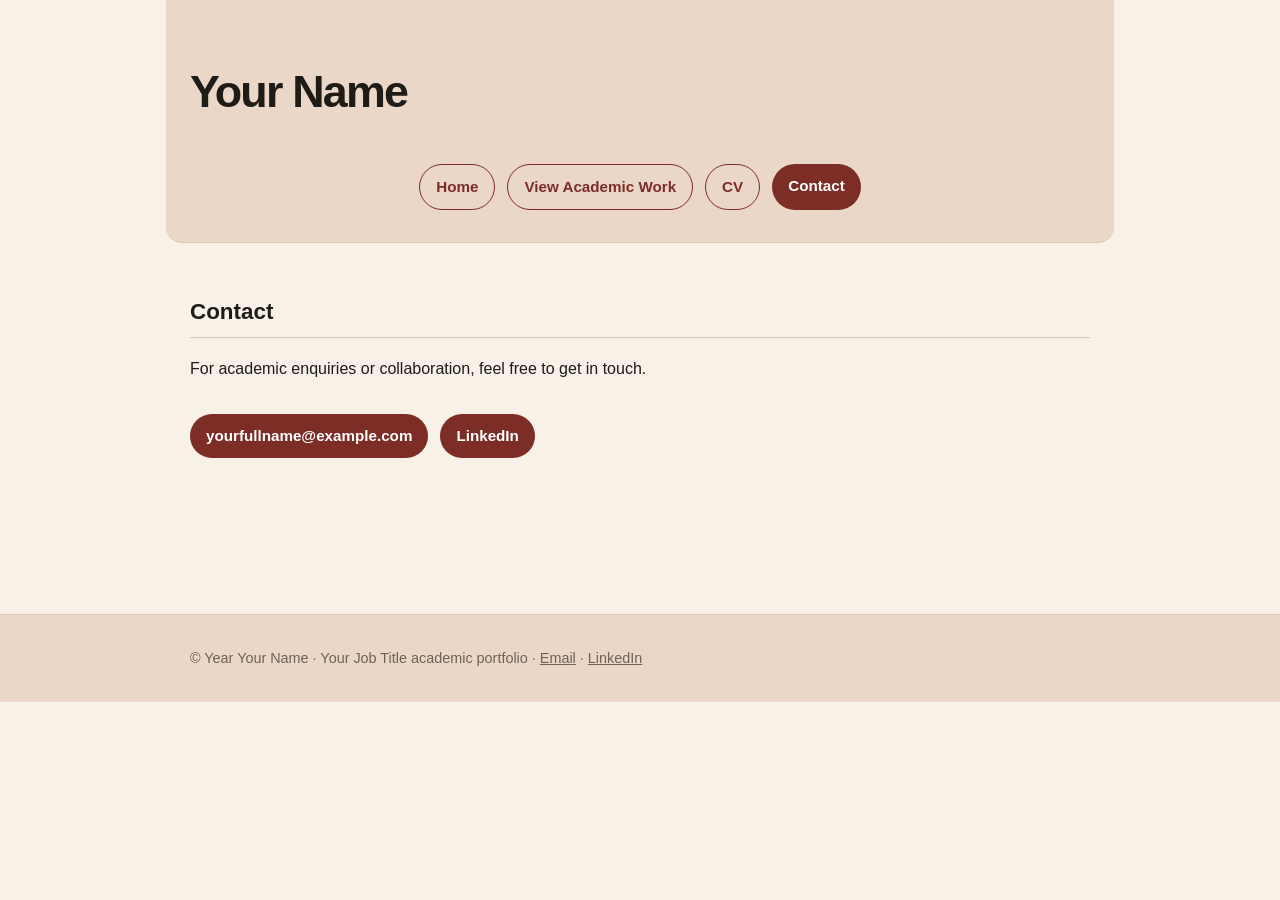
==== contact/index.html @ 8d7bb366 "contact page" ====
<!DOCTYPE html>
<html lang="en">
<head>
  <meta charset="UTF-8">
  <meta name="viewport" content="width=device-width, initial-scale=1.0">
  <title>Contact | Your Name</title>
  <link rel="stylesheet" href="../style.css">
  <link rel="icon" type="image/png" href="../favicon.png">
</head>
 <body>

    <header>
      <h1>Your Name</h1>

      <div class="hero-links">
        <a href="/" class="button-link secondary">Home</a>
        <a href="../work/" class="button-link secondary">View Academic Work</a>
        <a href="../cv/" class="button-link secondary">CV</a>
        <a href="./" class="button-link">Contact</a>
      </div>
    </header>

   <main>
     <section>
       <h2>Contact</h2>
       
       <p>For academic enquiries or collaboration, feel free to get in touch.</p>
       <div class="contact-links">
         <a class="button-link" href="mailto:yourfullname@example.com">yourfullname@example.com</a>
         <a class="button-link" 
            href="https://www.linkedin.com/in/yourlinkedinurl/" 
            target="_blank" 
            rel="noopener noreferrer">LinkedIn</a>
       </div>
     </section>
   </main>
   
   <footer>
     <p>
       © Year Your Name · Your Job Title academic portfolio · 
       <a href="mailto:yourfullname@example.com">Email</a> · 
       <a href="https://www.linkedin.com/in/yourlinkedinurl/"
          target="_blank" 
          rel="noopener noreferrer">LinkedIn</a>
     </p>
   </footer>
   
 </body>
</html>
---- style.css ----
:root {
  --background: #f7f1e8;
  --paper: #fffdf8;
  --text: #1f1b17;
  --muted: #6f6256;
  --accent: #7b2d26;
  --ochre: #b9822f;
  --border: #d8c7b4;
  --band: #ead7c7;
}

body {
  margin: 0;
  font-family: "Neue Haas Unica", "Helvetica Neue", Arial, sans-serif;
  background: var(--background);
  color: var(--text);
  line-height: 1.6;
}

/* Header */

header {
  max-width: 900px;
  margin: 0 auto;
  padding: 56px 24px 32px;
  border-bottom: 1px solid var(--border);
  background: var(--band);
  border-radius: 0 0 16px 16px;
}

header h1 {
  margin-top: 0;
}

.page-hero {
  text-align: center;
  padding-top: 60px;
}

.page-hero .hero-links {
  justify-content: center;
}

.hero {
  text-align: center;
  padding: 80px 24px 60px;
}

.hero .tagline {
  margin-left: auto;
  margin-right: auto;
}

.hero-links {
  margin-top: 20px;
  display: flex;
  gap: 12px;
  justify-content: center;
  flex-wrap: wrap;
}

/* Navigation */

nav {
  margin-top: 28px;
}

nav a {
  margin-right: 20px;
  color: var(--accent);
  text-decoration: none;
  font-weight: 600;
}

nav a:hover {
  text-decoration: underline;
}

/* Layout */

main {
  max-width: 900px;
  margin: 0 auto;
  padding: 32px 24px 60px;
}

section {
  margin-bottom: 36px;
}

/* Typography */

h1 {
  font-size: 2.8rem;
  margin: 0 0 12px;
  letter-spacing: -0.04em;
}

h2 {
  font-size: 1.4rem;
  border-bottom: 1px solid var(--border);
  padding-bottom: 8px;
  margin-bottom: 18px;
}

h3 {
  font-size: 1.15rem;
  margin-bottom: 0.4rem;
  letter-spacing: -0.01em;
}

.tagline {
  font-size: 1.1rem;
  color: var(--muted);
  max-width: 620px;
}

main a {
  color: var(--accent);
  font-weight: 600;
}

main a:hover {
  color: var(--ochre);
}

/* Cards */

.card {
  background: var(--paper);
  border: 1px solid var(--border);
  border-radius: 14px;
  padding: 22px;
  margin-bottom: 18px;
  transition: transform 0.2s ease, box-shadow 0.2s ease;
  display: block;
  text-decoration: none;
  color: inherit;
}

.card:hover {
  transform: translateY(-3px);
  box-shadow: 0 8px 20px rgba(31, 27, 23, 0.08);
}

.card:active {
  transform: translateY(-1px);
}

.card h3 {
  margin-top: 0;
  color: var(--accent);
  line-height: 1.3;
}

/* Metadata, notes, and status labels */

.meta {
  color: var(--muted);
  font-size: 0.95rem;
  font-style: italic;
  letter-spacing: 0.02em;
}

.status {
  display: inline-block;
  margin-top: 0.5rem;
  color: var(--ochre);
  font-weight: 700;
  text-transform: uppercase;
  letter-spacing: 0.08em;
  font-size: 0.75rem;
}

.note {
  font-size: 0.9rem;
  color: var(--muted);
  max-width: 700px;
  border-left: 2px solid var(--border);
  padding-left: 12px;
  margin-top: 0.5rem;
}

.last-updated {
  color: var(--muted);
  font-size: 0.85rem;
  margin-top: 1rem;
}

.work-intro {
  color: var(--muted);
  max-width: 680px;
}

/* Academic paper-style page headers */

.paper-header {
  text-align: center;
  max-width: 760px;
  margin: 0 auto 3rem;
}

.paper-header h2 {
  border-bottom: none;
  font-size: 1.8rem;
  line-height: 1.25;
  margin-bottom: 0.75rem;
}

.paper-header p:not(.meta):not(.status) {
  text-align: center;
  margin-top: 1.5rem;
}

.paper-header .work-intro,
.paper-header .note,
.paper-header .last-updated {
  text-align: center;
  margin-left: auto;
  margin-right: auto;
}

.paper-header .note {
  border-left: none;
  padding-left: 0;
}

/* Lists */

.interests {
  padding-left: 20px;
  line-height: 1.8;
}

.interests li::marker {
  color: var(--accent);
}

/* Work page preview cards */

.work-preview-card {
  display: grid;
  grid-template-columns: 160px 1fr;
  gap: 20px;
  align-items: start;
}

.preview-bubble {
  width: 150px;
  height: 150px;
  border-radius: 18px;
  overflow: hidden;
  border: 1px solid var(--border);
  background: var(--paper);
  display: flex;
  align-items: flex-start;
  justify-content: center;
  flex-shrink: 0;
}

.preview-bubble img {
  width: 100%;
  height: 100%;
  object-fit: contain;
  object-position: top;
  display: block;
}

.placeholder-preview {
  align-items: center;
  text-align: center;
  padding: 12px;
  color: var(--muted);
  font-size: 0.85rem;
  font-style: italic;
}

/* PDF frame */

.pdf-frame {
  margin-top: 1.5rem;
  padding: 14px;
  background: var(--paper);
  border: 1px solid var(--border);
  border-radius: 18px;
  box-shadow: 0 8px 20px rgba(31, 27, 23, 0.08);
}

.pdf-frame iframe {
  width: 100%;
  height: 800px;
  margin: 0;
  border: none;
  border-radius: 12px;
  box-shadow: none;
}

/* Buttons */

.button-link {
  display: inline-block;
  margin-top: 1rem;
  padding: 10px 16px;
  background: var(--accent);
  color: white;
  text-decoration: none;
  font-weight: 600;
  font-size: 0.95rem;
  border-radius: 999px;
  transition: background 0.2s ease, transform 0.1s ease;
}

.button-link:hover {
  background: var(--ochre);
  color: white;
}

.button-link:active {
  transform: translateY(1px);
}

.button-link.secondary {
  background: transparent;
  color: var(--accent);
  border: 1px solid var(--accent);
}

.button-link.secondary:hover {
  background: var(--accent);
  color: white;
}

.hero-links .button-link {
  color: white;
}

.hero-links .button-link.secondary {
  color: var(--accent);
}

.hero-links .button-link.secondary:hover {
  color: white;
}

.mobile-pdf-link {
  display: none;
}

.desktop-pdf-link {
  display: inline-block;
}

.pdf-section {
  text-align: center;
}

.pdf-actions {
  margin-top: 1rem;
}

/* Contact links */

.contact-links {
  display: flex;
  gap: 12px;
  flex-wrap: wrap;
}

/* Footer */

footer {
  margin-top: 60px;
  padding: 32px 24px;
  background: var(--band);
  border-top: 1px solid var(--border);
  color: var(--muted);
  font-size: 0.9rem;
}

footer p {
  max-width: 900px;
  margin: 0 auto;
}

footer a {
  color: var(--muted);
  text-decoration: underline;
  font-weight: 500;
}

footer a:hover {
  color: var(--accent);
}

/* Mobile */

@media (max-width: 700px) {
  header {
    padding: 40px 20px 28px;
  }

  h1 {
    font-size: 2.2rem;
  }

  main {
    padding: 28px 20px 56px;
  }

  nav a {
    display: inline-block;
    margin-bottom: 8px;
  }

  .work-preview-card {
    grid-template-columns: 1fr;
  }

  .preview-bubble {
    width: 160px;
    height: 160px;
    margin: 0 auto;
  }

  .pdf-frame {
    display: none;
  }

  .desktop-pdf-link {
    display: none;
  }

  .mobile-pdf-link {
    display: inline-block;
  }

  .paper-header h2 {
    font-size: 1.5rem;
  }
}

.ascii-art {
  text-align: center;
  margin-top: 20px;
  font-family: monospace;
  color: var(--muted);
  opacity: 0.8;
}

.ascii-art {
  font-family: monospace;
  white-space: pre;
  text-align: center;
  color: var(--accent);
  font-size: 0.75rem;
  line-height: 1;
  overflow-x: auto;
}
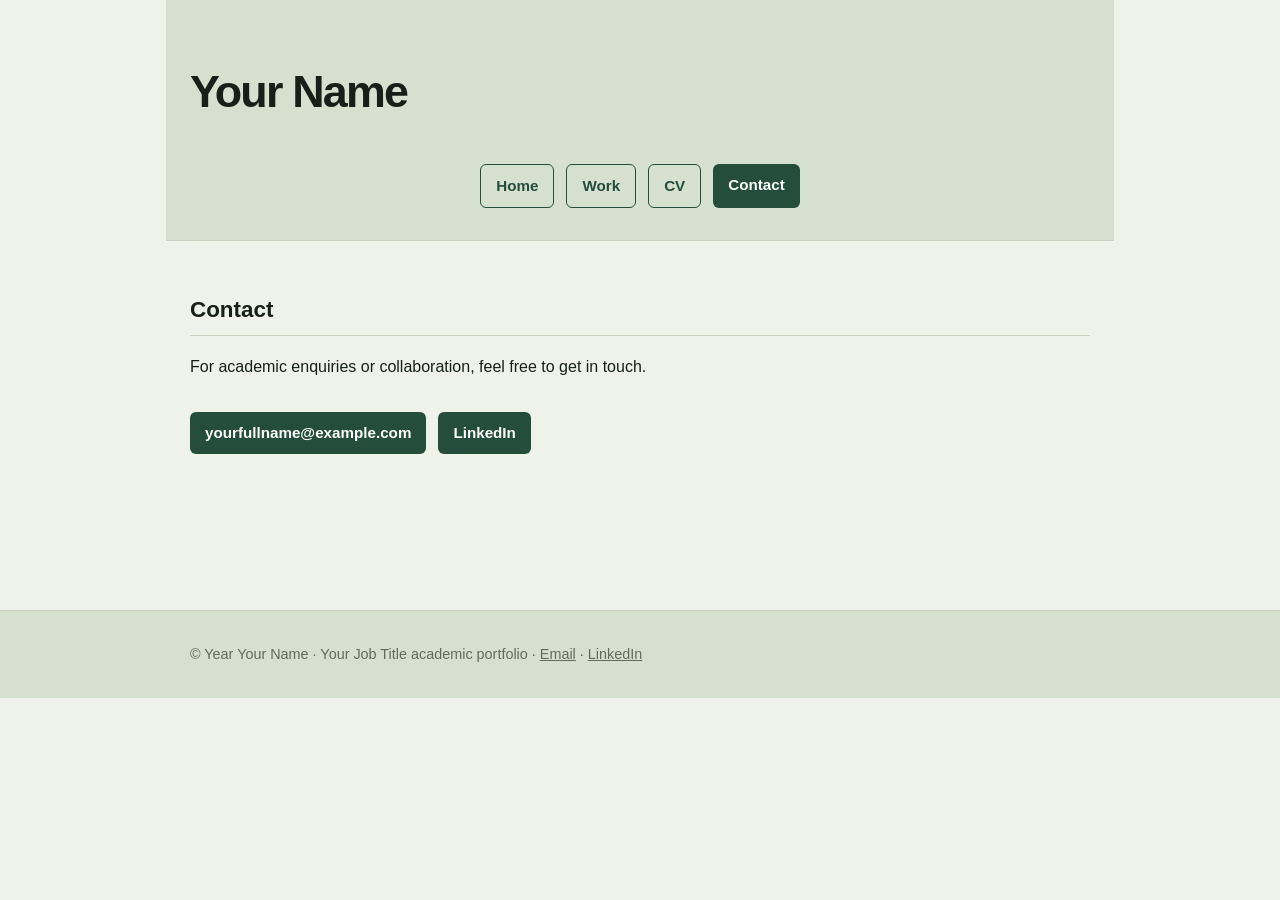
==== commit 34ff9e17: "Fix navigation links and improve template wording/readme" ====
--- a/contact/index.html
+++ b/contact/index.html
@@ -13,8 +13,8 @@
       <h1>Your Name</h1>
 
       <div class="hero-links">
-        <a href="/" class="button-link secondary">Home</a>
-        <a href="../work/" class="button-link secondary">View Academic Work</a>
+        <a href="../" class="button-link secondary">Home</a>
+        <a href="../work/" class="button-link secondary">Work</a>
         <a href="../cv/" class="button-link secondary">CV</a>
         <a href="./" class="button-link">Contact</a>
       </div>
--- a/style.css
+++ b/style.css
@@ -1,12 +1,12 @@
 :root {
-  --background: #f7f1e8;
-  --paper: #fffdf8;
-  --text: #1f1b17;
-  --muted: #6f6256;
-  --accent: #7b2d26;
-  --ochre: #b9822f;
-  --border: #d8c7b4;
-  --band: #ead7c7;
+  --background: #eef2e8;
+  --paper: #fbfcf7;
+  --text: #172018;
+  --muted: #5f6b5c;
+  --accent: #244d3b;
+  --ochre: #8a6f2a;
+  --border: #c7d0bc;
+  --band: #d6e0cf;
 }
 
 body {
@@ -25,7 +25,7 @@
   padding: 56px 24px 32px;
   border-bottom: 1px solid var(--border);
   background: var(--band);
-  border-radius: 0 0 16px 16px;
+  border-radius: 0;
 }
 
 header h1 {
@@ -129,7 +129,7 @@
 .card {
   background: var(--paper);
   border: 1px solid var(--border);
-  border-radius: 14px;
+  border-radius: 8px;
   padding: 22px;
   margin-bottom: 18px;
   transition: transform 0.2s ease, box-shadow 0.2s ease;
@@ -300,13 +300,13 @@
 .button-link {
   display: inline-block;
   margin-top: 1rem;
-  padding: 10px 16px;
+  padding: 9px 15px;
   background: var(--accent);
   color: white;
   text-decoration: none;
   font-weight: 600;
   font-size: 0.95rem;
-  border-radius: 999px;
+  border-radius: 6px;
   transition: background 0.2s ease, transform 0.1s ease;
 }
 
@@ -440,14 +440,6 @@
 }
 
 .ascii-art {
-  text-align: center;
-  margin-top: 20px;
-  font-family: monospace;
-  color: var(--muted);
-  opacity: 0.8;
-}
-
-.ascii-art {
   font-family: monospace;
   white-space: pre;
   text-align: center;
